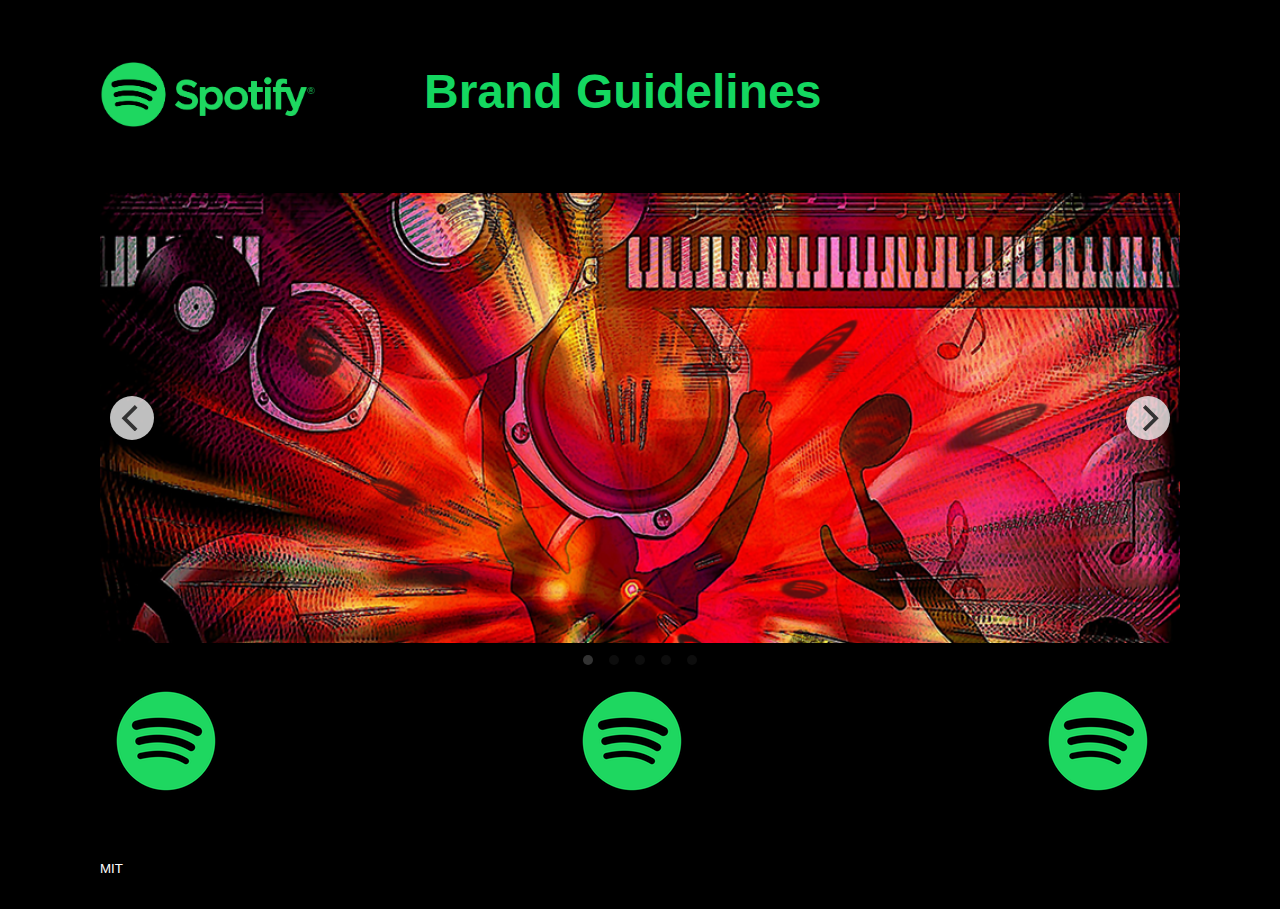
==== index.html @ 9366461a "add files" ====
<!DOCTYPE html>
<html>

<head>
  <meta charset="utf-8">
  <title>Layout</title>
  <meta name="robots" content="noindex, nofollow">
  <meta name="viewport" content="width=device-width, initial-scale=1">
  <link rel="stylesheet" href="styles.css">

</head>

<body>
    <header>
      <div class="box">
      <a href="https://www.spotify.com/nz/">
        <img src="images/Spotify_Logo_RGB_Green.png" alt="logo">
      </a>
      </div>
      <h1>Brand Guidelines</h1>
    </header>

      <div class="container">
        <div class="box1">

          <div class="flickity">
          <div>
            <iframe src="https://open.spotify.com/embed?uri=spotify:track:0rP6EPiQWoCFFUFxGfHxvf" ></iframe>


          </div>
          <div>
            <iframe src="https://open.spotify.com/embed?uri=spotify:track:41K81NpjapePhBdIKC3QFQ" ></iframe>

         </div>
        <div>
            <iframe src="https://open.spotify.com/embed?uri=spotify:track:0KDog7gvqqe9AFEnqy6FSm" ></iframe>

         </div>

         <div>
           <iframe src="https://open.spotify.com/embed?uri=spotify:track:4gJUjr87AtupIRGLgtrrJo" ></iframe>


          </div>

          <div>
            <iframe src="https://open.spotify.com/embed?uri=spotify:track:0iuRXmNwPgTOmGsmfxwgfb" ></iframe>


           </div>

        </div>
        <!-- .flickity-->

        </div>
      <!-- .box1-->

      <div class="box2">

        <a href="icon.html">
        <img src="images/Spotify_Icon_RGB_Green.png" alt="art">
        <span>Icon</span>
      </a>


      <a href="logo.html">
        <img src="images/Spotify_Icon_RGB_Green.png" alt="art">
        <span>Logo</span>
      </a>



      <a href="color.html">
        <img src="images/Spotify_Icon_RGB_Green.png" alt="art">
        <span>Color</span>
      </a>

      </div>
        <!-- .box2-->


      </div>
        <!-- .container-->
  <footer>
    <small><a href="https://opensource.org/licenses/MIT">MIT</a></small>
  </footer>
  <script src="flickity.min.js"></script>
  <script>
  window.onload = function() {
    var iframe = document.querySelectorAll('iframe');
    for (var i = 0; i < iframe.length; i++ ) {
      iframe[i].style.display = 'block';
    }
    var elem = document.querySelector('.flickity');
    var flkty = new Flickity(elem, {
      contain: true,
      autoPlay: false,
      prevNextButtons: true,
      wrapAround: true
    });
  }
  </script>
</body>

</html>
---- styles.css ----
body {
  background: black;
  font-size: 16px;
  font-family: Arial, Helvetica Neue, sans-serif;
  margin: 0;
}

img {
  max-width: 100%;
  height: auto;

}

a {
  color: white;
  text-decoration: none;
}

a:hover {
  color: white;
}

iframe {
  display: none;
  margin: 4em 0;



}

/* Layout
------------------------------------------*/

header,
.container,
footer {
  margin: 0 auto;
  width: 88%;
  max-width: 1080px;
}

header {
  display:flex;
  align-items:center;
  padding: 2em 2em;
  justify-content: space-between;

}

.box {
  width:20%;
}

h1 {
  width:70%;
  font-family: helvetica;
  font-size: 48px;
  padding-bottom: .2em;

}

h1 {
  color: rgb(20, 215, 96);
}

h2 {
  color: #444444;
}

.box1 {
  height:450px;
  background-image: url(images/artback960.png);
  background-size: cover;

}






.logogreen {

  top:300px;
  /*display: flex;
  flex-wrap: wrap;*/
}

.two-column {
  max-width: 960px;
  margin: 0 auto;
}

p {
  line-height: 1.5;
  color: #555555;
}

ul {
  padding:13px;
  line-height: 1.5;
  color: #555555;
}

@media screen and (min-width:48em) {
  .two-column {
    flex-wrap: wrap;
    display: flex;
    align-items:center;
    justify-content: space-between;
  }
  .first-column {
    width: 60%;
  }

  .color-column {
    width: 35%;

  }


}

.no-bullets {
  list-style: none;
  padding: 0em;
}
.bullet {
  height:16px;
  width:16px;
  background: url(images/bullet.png);
  display: inline-block;
  margin: 0em .3em -.1em 1em;



}


iframe {
  width:600px;
  height: 250px;
  border: none;
  allowtransparency: true;

}






/* thumbnails
------------------------------------------*/



.box2 {
  display: flex;
  flex-wrap: wrap;
  padding: 2em 1em 2em 1em;
  flex-direction: center;
  justify-content: space-between;
  margin:0;
  overflow: hidden;
  position: relative;

}

.box2 a {
  margin: 1em 1em 0 0;
  position: relative;
  overflow:hidden;
}

.box2 span {
  position: absolute;
  bottom: -71px;
  left: 0;
  text-align: center;
  width:100%;
  background-color: rgba(10, 10, 10, 0.5);
  padding: .7em 0 1.1em;
  font-size: 1.5em;
  transition:1s;

}

.box2 a:hover span {
  bottom: 0;

}

@media screen and (min-width:48em) {
  .logobox {
    flex-wrap: wrap;
    display: flex;
    align-items:center;
    justify-content: space-between;
  }

}

.nologo {
  padding: .5em .5em 2em .5em;
}

.logostack {
  padding-top: 2.5em;
}

footer {
  padding: 2em 0;
}

.logoplace {
  border: 2px dotted black;
  margin-bottom: 2em;
  margin-right: 4em;
  margin-top: 1em;
}









/*flickity-----------------------------*/

.flickity-enabled {
  position: relative;
}

.flickity-enabled:focus {
  outline: none;
}

.flickity-viewport {
  overflow: hidden;
  position: relative;
  height: 100%;
}

.flickity-slider {
  position: absolute;
  width: 100%;
  height: 100%;
}


/* draggable */

.flickity-enabled.is-draggable {
  -webkit-tap-highlight-color: transparent;
  tap-highlight-color: transparent;
  -webkit-user-select: none;
  -moz-user-select: none;
  -ms-user-select: none;
  user-select: none;
}

.flickity-enabled.is-draggable .flickity-viewport {
  cursor: move;
  cursor: -webkit-grab;
  cursor: grab;
}

.flickity-enabled.is-draggable .flickity-viewport.is-pointer-down {
  cursor: -webkit-grabbing;
  cursor: grabbing;
}


/* ---- previous/next buttons ---- */

.flickity-prev-next-button {
  position: absolute;
  top: 50%;
  width: 44px;
  height: 44px;
  border: none;
  border-radius: 50%;
  background: white;
  background: hsla(0, 0%, 100%, 0.75);
  cursor: pointer;
  /* vertically center */
  -webkit-transform: translateY(-50%);
  -ms-transform: translateY(-50%);
  transform: translateY(-50%);
}

.flickity-prev-next-button:hover {
  background: white;
}

.flickity-prev-next-button:focus {
  outline: none;
  box-shadow: 0 0 0 5px #09F;
}

.flickity-prev-next-button:active {
  opacity: 0.6;
}

.flickity-prev-next-button.previous {
  left: 10px;
}

.flickity-prev-next-button.next {
  right: 10px;
}


/* right to left */

.flickity-rtl .flickity-prev-next-button.previous {
  left: auto;
  right: 10px;
}

.flickity-rtl .flickity-prev-next-button.next {
  right: auto;
  left: 10px;
}

.flickity-prev-next-button:disabled {
  opacity: 0.3;
  cursor: auto;
}

.flickity-prev-next-button svg {
  position: absolute;
  left: 20%;
  top: 20%;
  width: 60%;
  height: 60%;
}

.flickity-prev-next-button .arrow {
  fill: #333;
}


/* ---- page dots ---- */

.flickity-page-dots {
  position: absolute;
  width: 100%;
  bottom: -25px;
  padding: 0;
  margin: 0;
  list-style: none;
  text-align: center;
  line-height: 1;
}

.flickity-rtl .flickity-page-dots {
  direction: rtl;
}

.flickity-page-dots .dot {
  display: inline-block;
  width: 10px;
  height: 10px;
  margin: 0 8px;
  background: #333;
  border-radius: 50%;
  opacity: 0.25;
  cursor: pointer;
}

.flickity-page-dots .dot.is-selected {
  opacity: 1;
}


/* Flickity responsive
------------------------------------------*/

img {
  max-width: 100%;
  height: auto;
}

.flickity img {
  margin:0 auto;
  display:block;
  border: 2px solid white;
}

.flickity div {
  width: 100%;
  display: flex;
  align-items: center;
  justify-content: center;
  padding-top: 3em;
  opacity: 70%;
}

.flickity {
  margin-bottom: 2em;
  height: 100%;
}


/* Icon Page
------------------------------------------*/

.iconcontainer {
  background-color: white;
  color: black;
  text-align: left;
  padding: 2em 2em;
  margin:0 auto;
}

.icongreen {
  right: 600px;
  top:300px;
  display:inline-block;
  flex-wrap: wrap;
}

.iconblack {
  right: 380px;
  top:300px;
  display:inline-block;
  flex-wrap: wrap;
}

.iconsize {
  flex-wrap: wrap;
  display: block;
  right:500px;
  bottom:-430px;

}

/* Parallax
------------------------------------------*/

.parallax,
.parallax2,
.parallax3,
.parallax4,
.parallax5,
.parallax6,
.parallax7,
.parallax8,
.parallax9,
.parallax10 {
  height: 500px;
  background-size: cover;
  background-attachment: fixed;

}

.parallax {
  background-image: url(images/oldmic.png);
  background-position: 50% 50%;
}

.parallax2 {
  background-image: url(images/drums.png);
  background-position: 50% 50%;
}

.parallax3 {
  background-image: url(images/piano.png);
  background-position: 50% 50%;
}
.parallax4 {
  background-image: url(images/sing.png);
  background-position: 50% 50%;
}

.parallax5 {
  background-image: url(images/band.png);
  background-position: 50% 50%;
}

.parallax6 {
  background-image: url(images/guitarist.png);
  background-position: 50% 50%;
}

.parallax7 {
  background-image: url(images/crowdy.png);
  background-position: 50% 50%;
}

.parallax8 {
  background-image: url(images/tomorrow.png);
  background-position: 50% 50%;
}

.parallax9 {
  background-image: url(images/dj.png);
  background-position: 50% 50%;
}

.parallax10 {
  background-image: url(images/turntable.png);
  background-position: 50% 50%;
}
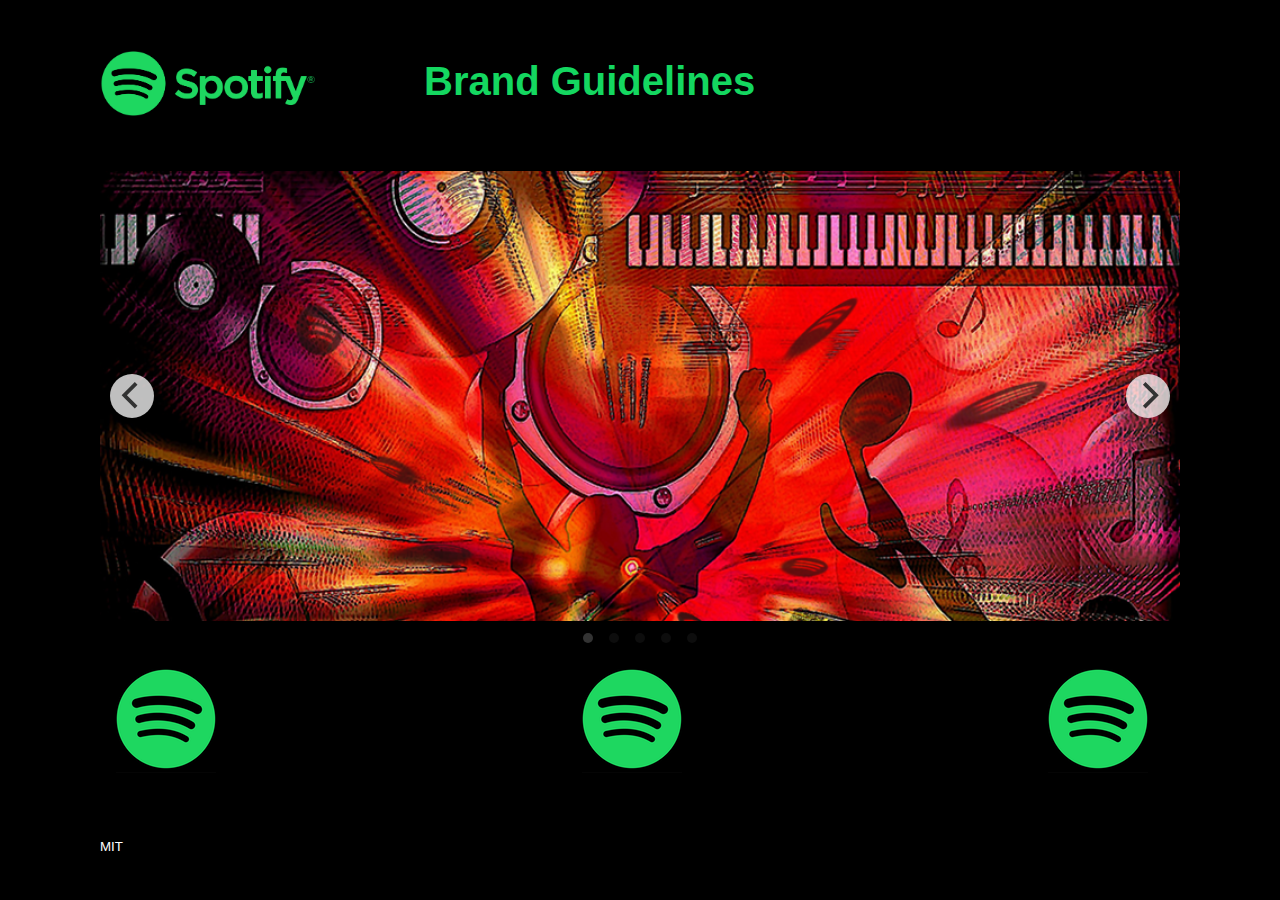
==== commit 491ec194: "corrections on header" ====
--- a/index.html
+++ b/index.html
@@ -13,7 +13,7 @@
 <body>
     <header>
       <div class="box">
-      <a href="https://www.spotify.com/nz/">
+      <a>
         <img src="images/Spotify_Logo_RGB_Green.png" alt="logo">
       </a>
       </div>
--- a/styles.css
+++ b/styles.css
@@ -54,7 +54,7 @@
 h1 {
   width:70%;
   font-family: helvetica;
-  font-size: 48px;
+  font-size: 40px;
   padding-bottom: .2em;
 
 }
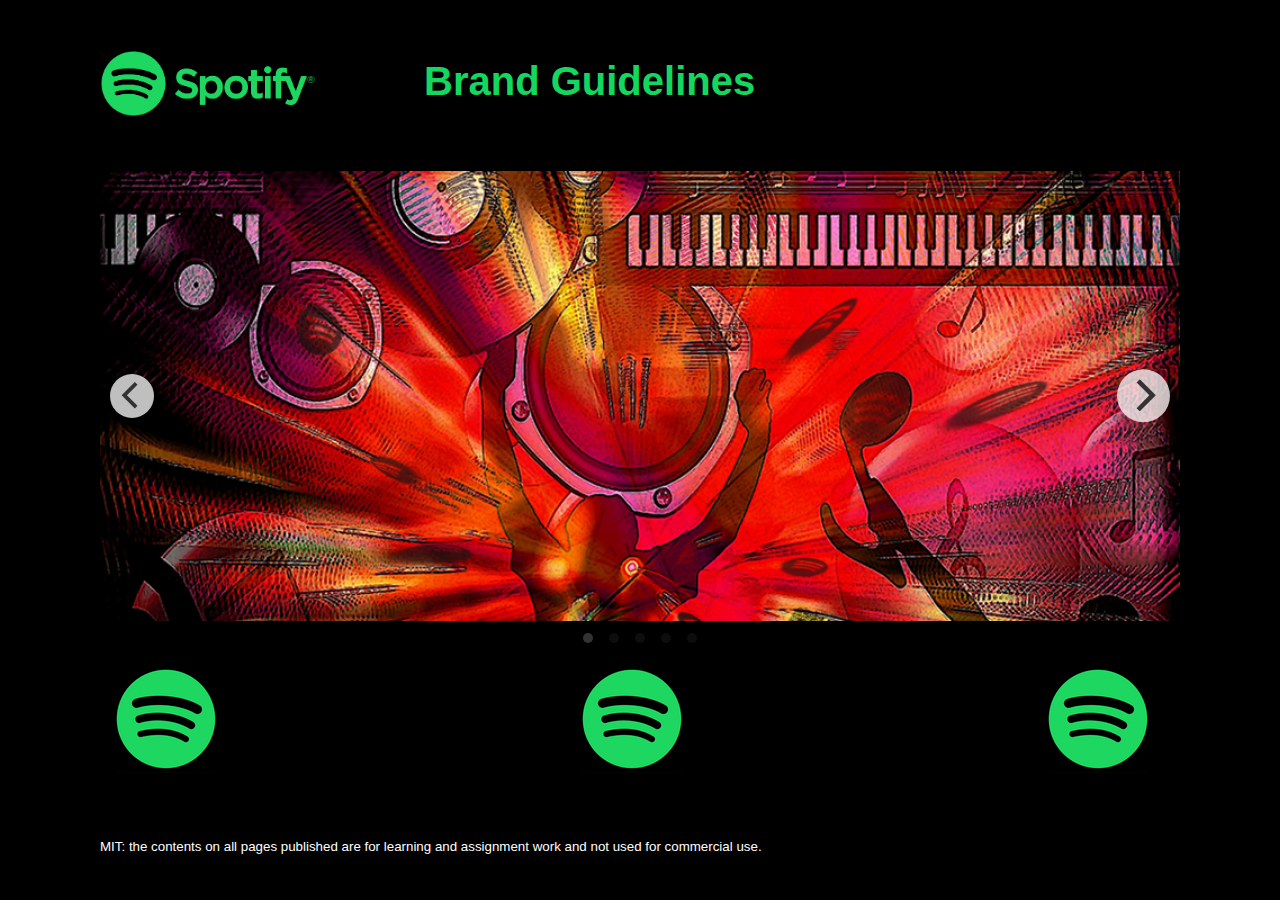
==== commit 74349915: "added changes" ====
--- a/index.html
+++ b/index.html
@@ -83,7 +83,7 @@
       </div>
         <!-- .container-->
   <footer>
-    <small><a href="https://opensource.org/licenses/MIT">MIT</a></small>
+    <small><a href="https://opensource.org/licenses/MIT">MIT: the contents on all pages published are for learning and assignment work and not used for commercial use.</a></small>
   </footer>
   <script src="flickity.min.js"></script>
   <script>
--- a/styles.css
+++ b/styles.css
@@ -72,6 +72,14 @@
   background-image: url(images/artback960.png);
   background-size: cover;
 
+}
+
+.next {
+  display: flex;
+  justify-content: flex-end;
+  padding: 2em;
+  text-decoration: underline;
+  
 }
 
 
@@ -452,57 +460,164 @@
 .parallax8,
 .parallax9,
 .parallax10 {
-  height: 500px;
+  height: 275px;
   background-size: cover;
-  background-attachment: fixed;
-
 }
 
 .parallax {
-  background-image: url(images/oldmic.png);
+  background-image: url(images/oldmic-small.png);
   background-position: 50% 50%;
 }
 
 .parallax2 {
-  background-image: url(images/drums.png);
+  background-image: url(images/drums-small.png);
   background-position: 50% 50%;
 }
 
 .parallax3 {
-  background-image: url(images/piano.png);
+  background-image: url(images/piano-small.png);
   background-position: 50% 50%;
 }
 .parallax4 {
-  background-image: url(images/sing.png);
+  background-image: url(images/sing-small.png);
   background-position: 50% 50%;
 }
 
 .parallax5 {
-  background-image: url(images/band.png);
+  background-image: url(images/band-small.png);
   background-position: 50% 50%;
 }
 
 .parallax6 {
-  background-image: url(images/guitarist.png);
+  background-image: url(images/guitarist-small.png);
   background-position: 50% 50%;
 }
 
 .parallax7 {
-  background-image: url(images/crowdy.png);
+  background-image: url(images/crowdy-small.png);
   background-position: 50% 50%;
 }
 
 .parallax8 {
-  background-image: url(images/tomorrow.png);
+  background-image: url(images/tomorrow-small.png);
   background-position: 50% 50%;
 }
 
 .parallax9 {
-  background-image: url(images/dj.png);
+  background-image: url(images/dj-small.png);
   background-position: 50% 50%;
 }
 
 .parallax10 {
-  background-image: url(images/turntable.png);
-  background-position: 50% 50%;
-}
+  background-image: url(images/turntable-small.png);
+  background-position: 50% 50%;
+}
+
+
+@media screen and (min-width:415px) {
+
+  .parallax,
+  .parallax2,
+  .parallax3,
+  .parallax4,
+  .parallax5,
+  .parallax6,
+  .parallax7,
+  .parallax8,
+  .parallax9,
+  .parallax10 {
+    height: 500px;
+    background-size: cover;
+    background-attachment: fixed;
+  }
+
+  .parallax {
+    background-image: url(images/oldmic.png);
+    background-position: 50% 50%;
+  }
+
+  .parallax2 {
+    background-image: url(images/drums.png);
+    background-position: 50% 50%;
+  }
+
+  .parallax3 {
+    background-image: url(images/piano.png);
+    background-position: 50% 50%;
+  }
+  .parallax4 {
+    background-image: url(images/sing.png);
+    background-position: 50% 50%;
+  }
+
+  .parallax5 {
+    background-image: url(images/band.png);
+    background-position: 50% 50%;
+  }
+
+  .parallax6 {
+    background-image: url(images/guitarist.png);
+    background-position: 50% 50%;
+  }
+
+  .parallax7 {
+    background-image: url(images/crowdy.png);
+    background-position: 50% 50%;
+  }
+
+  .parallax8 {
+    background-image: url(images/tomorrow.png);
+    background-position: 50% 50%;
+  }
+
+  .parallax9 {
+    background-image: url(images/dj.png);
+    background-position: 50% 50%;
+  }
+
+  .parallax10 {
+    background-image: url(images/turntable.png);
+    background-position: 50% 50%;
+  }
+}
+/* return */
+#return-to-top {
+    position: fixed;
+    bottom: 20px;
+    right: 20px;
+    background: rgb(0, 0, 0);
+    background: rgba(0, 0, 0, 0.7);
+    width: 50px;
+    height: 50px;
+    display: block;
+    text-decoration: none;
+    -webkit-border-radius: 35px;
+    -moz-border-radius: 35px;
+    border-radius: 35px;
+    display: none;
+    -webkit-transition: all 0.3s linear;
+    -moz-transition: all 0.3s ease;
+    -ms-transition: all 0.3s ease;
+    -o-transition: all 0.3s ease;
+    transition: all 0.3s ease;
+}
+#return-to-top i {
+    color: #fff;
+    margin: 0;
+    position: relative;
+    left: 16px;
+    top: 13px;
+    font-size: 19px;
+    -webkit-transition: all 0.3s ease;
+    -moz-transition: all 0.3s ease;
+    -ms-transition: all 0.3s ease;
+    -o-transition: all 0.3s ease;
+    transition: all 0.3s ease;
+}
+#return-to-top:hover {
+    background: rgba(0, 0, 0, 0.9);
+}
+#return-to-top:hover i {
+    color: #fff;
+    top: 5px;
+}
